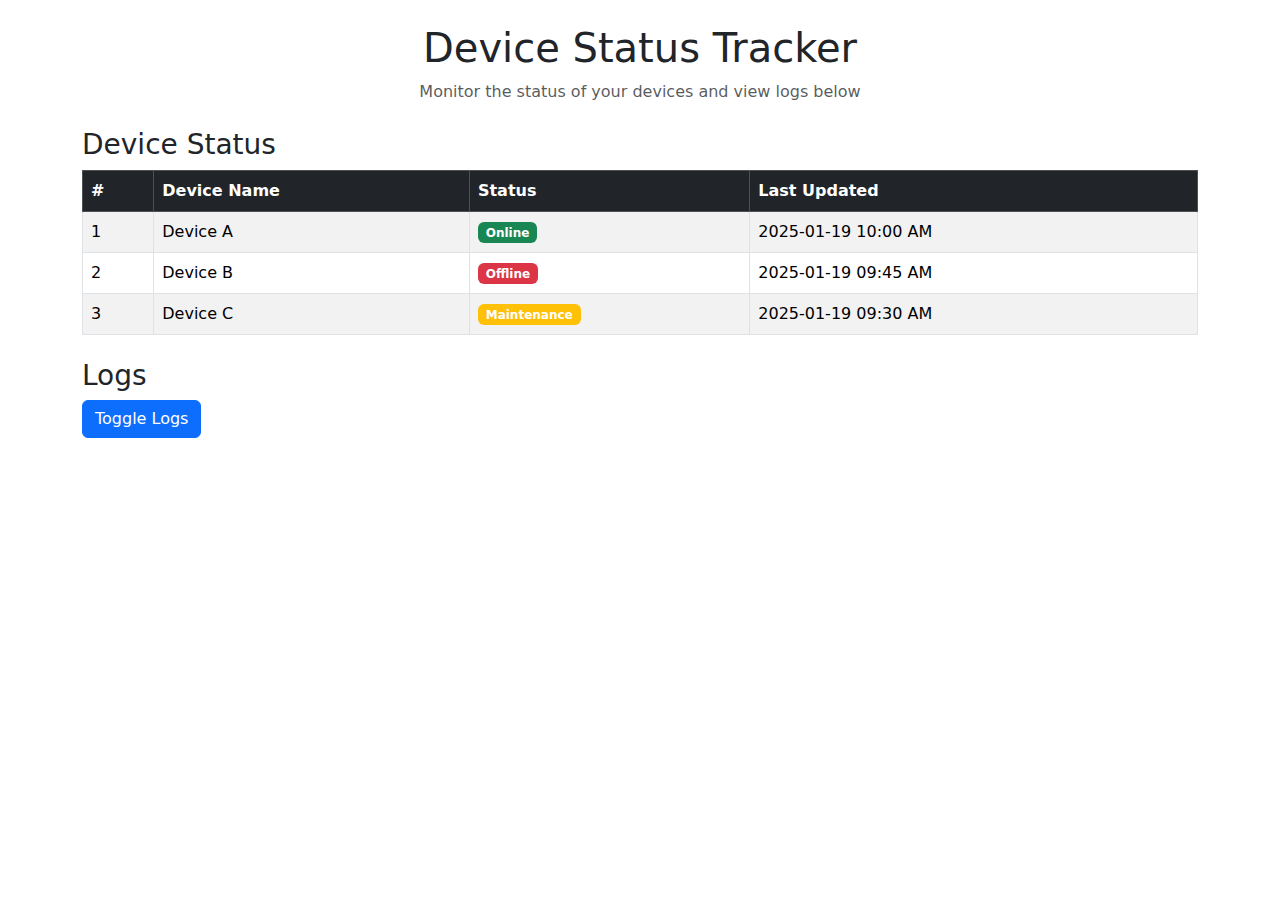
==== docs/personal_dashboard.html @ 473b262a "Added code and created personal dashboard link in index.html" ====
<!DOCTYPE html>
<html lang="en">
<head>
    <meta charset="UTF-8">
    <meta name="viewport" content="width=device-width, initial-scale=1.0">
    <title>Status Tracker</title>
    <!-- Bootstrap CSS -->
    <link href="https://cdn.jsdelivr.net/npm/bootstrap@5.3.2/dist/css/bootstrap.min.css" rel="stylesheet">
</head>
<body>
    <div class="container mt-4">
        <header class="text-center mb-4">
            <h1>Device Status Tracker</h1>
            <p class="text-muted">Monitor the status of your devices and view logs below</p>
        </header>

        <!-- Status Table -->
        <div class="mb-4">
            <h3>Device Status</h3>
            <table class="table table-bordered table-striped">
                <thead class="table-dark">
                    <tr>
                        <th>#</th>
                        <th>Device Name</th>
                        <th>Status</th>
                        <th>Last Updated</th>
                    </tr>
                </thead>
                <tbody>
                    <tr>
                        <td>1</td>
                        <td>Device A</td>
                        <td><span class="badge bg-success">Online</span></td>
                        <td>2025-01-19 10:00 AM</td>
                    </tr>
                    <tr>
                        <td>2</td>
                        <td>Device B</td>
                        <td><span class="badge bg-danger">Offline</span></td>
                        <td>2025-01-19 09:45 AM</td>
                    </tr>
                    <tr>
                        <td>3</td>
                        <td>Device C</td>
                        <td><span class="badge bg-warning">Maintenance</span></td>
                        <td>2025-01-19 09:30 AM</td>
                    </tr>
                </tbody>
            </table>
        </div>

        <!-- Logs Section -->
        <div class="mb-4">
            <h3>Logs</h3>
            <button class="btn btn-primary mb-3" type="button" data-bs-toggle="collapse" data-bs-target="#logSection" aria-expanded="false" aria-controls="logSection">
                Toggle Logs
            </button>
            <div class="collapse" id="logSection">
                <div class="card card-body">
                    <pre>
                        [2025-01-19 10:00 AM] Device A: Online
                        [2025-01-19 09:45 AM] Device B: Offline
                        [2025-01-19 09:30 AM] Device C: Maintenance
                    </pre>
                </div>
            </div>
        </div>
    </div>

    <!-- Bootstrap JS -->
    <script src="https://cdn.jsdelivr.net/npm/bootstrap@5.3.2/dist/js/bootstrap.bundle.min.js"></script>
</body>
</html>
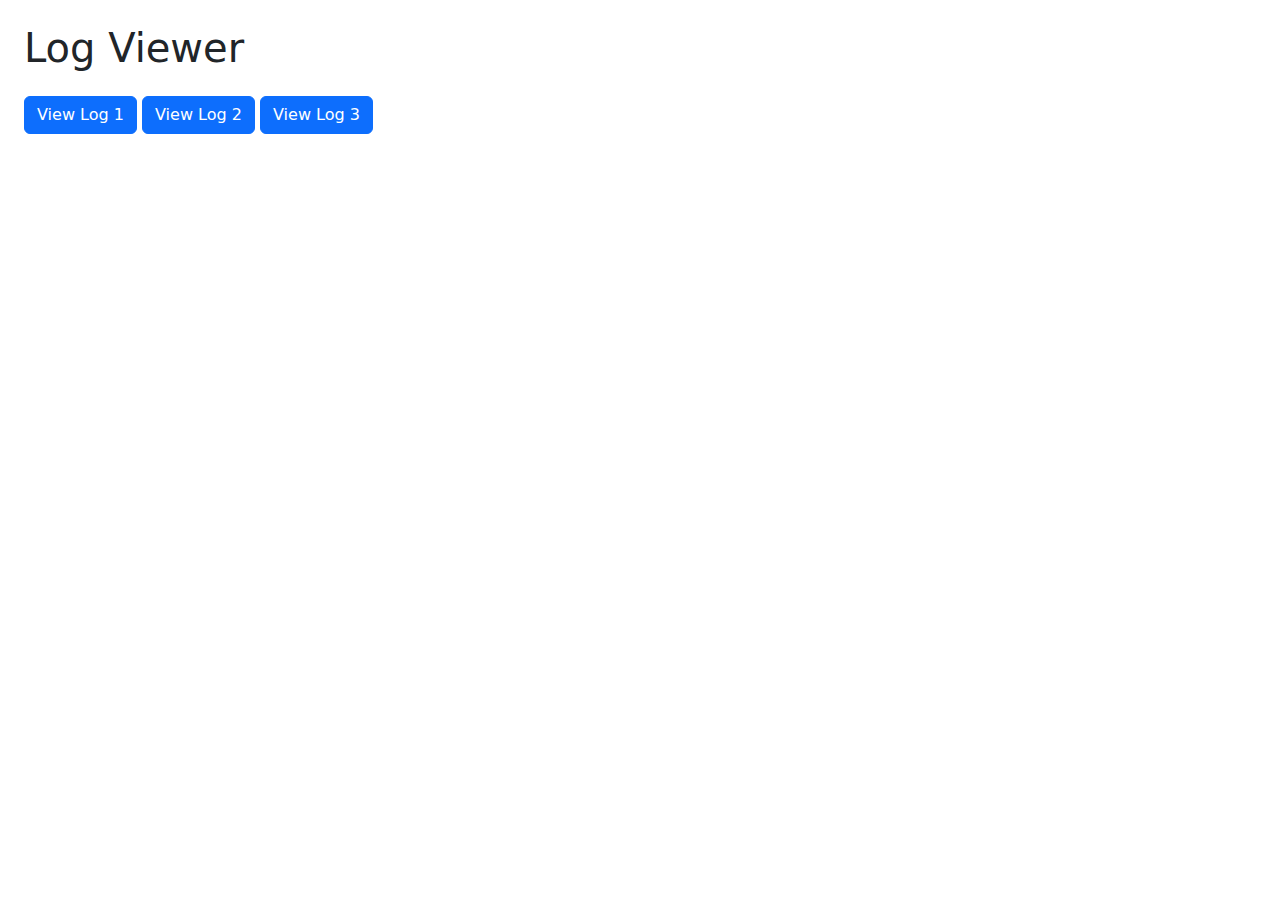
==== commit 046d4877: "Added view for logs and info" ====
--- a/docs/personal_dashboard.html
+++ b/docs/personal_dashboard.html
@@ -3,71 +3,55 @@
 <head>
     <meta charset="UTF-8">
     <meta name="viewport" content="width=device-width, initial-scale=1.0">
-    <title>Status Tracker</title>
-    <!-- Bootstrap CSS -->
+    <title>Log Viewer</title>
     <link href="https://cdn.jsdelivr.net/npm/bootstrap@5.3.2/dist/css/bootstrap.min.css" rel="stylesheet">
+    <style>
+        .log-box {
+            width: 100%;
+            height: 300px;
+            border: 1px solid #ccc;
+            background-color: #f9f9f9;
+            font-family: monospace;
+            overflow-y: scroll;
+            padding: 10px;
+            white-space: pre-wrap;
+            display: none; /* Initially hidden */
+        }
+    </style>
 </head>
-<body>
-    <div class="container mt-4">
-        <header class="text-center mb-4">
-            <h1>Device Status Tracker</h1>
-            <p class="text-muted">Monitor the status of your devices and view logs below</p>
-        </header>
+<body class="p-4">
+    <h1 class="mb-4">Log Viewer</h1>
 
-        <!-- Status Table -->
-        <div class="mb-4">
-            <h3>Device Status</h3>
-            <table class="table table-bordered table-striped">
-                <thead class="table-dark">
-                    <tr>
-                        <th>#</th>
-                        <th>Device Name</th>
-                        <th>Status</th>
-                        <th>Last Updated</th>
-                    </tr>
-                </thead>
-                <tbody>
-                    <tr>
-                        <td>1</td>
-                        <td>Device A</td>
-                        <td><span class="badge bg-success">Online</span></td>
-                        <td>2025-01-19 10:00 AM</td>
-                    </tr>
-                    <tr>
-                        <td>2</td>
-                        <td>Device B</td>
-                        <td><span class="badge bg-danger">Offline</span></td>
-                        <td>2025-01-19 09:45 AM</td>
-                    </tr>
-                    <tr>
-                        <td>3</td>
-                        <td>Device C</td>
-                        <td><span class="badge bg-warning">Maintenance</span></td>
-                        <td>2025-01-19 09:30 AM</td>
-                    </tr>
-                </tbody>
-            </table>
-        </div>
-
-        <!-- Logs Section -->
-        <div class="mb-4">
-            <h3>Logs</h3>
-            <button class="btn btn-primary mb-3" type="button" data-bs-toggle="collapse" data-bs-target="#logSection" aria-expanded="false" aria-controls="logSection">
-                Toggle Logs
-            </button>
-            <div class="collapse" id="logSection">
-                <div class="card card-body">
-                    <pre>
-                        [2025-01-19 10:00 AM] Device A: Online
-                        [2025-01-19 09:45 AM] Device B: Offline
-                        [2025-01-19 09:30 AM] Device C: Maintenance
-                    </pre>
-                </div>
-            </div>
-        </div>
+    <div class="mb-3">
+        <button class="btn btn-primary" onclick="loadLogs('/logs/test_log1.txt')">View Log 1</button>
+        <button class="btn btn-primary" onclick="loadLogs('/logs/test_log2.txt')">View Log 2</button>
+        <button class="btn btn-primary" onclick="loadLogs('logfile3.txt')">View Log 3</button>
     </div>
 
-    <!-- Bootstrap JS -->
-    <script src="https://cdn.jsdelivr.net/npm/bootstrap@5.3.2/dist/js/bootstrap.bundle.min.js"></script>
+    <textarea id="log-box" class="log-box" readonly>
+Logs will appear here...
+    </textarea>
+
+    <script>
+        async function loadLogs(logFilePath) {
+            try {
+                // Fetch the log file from the specified path
+                const response = await fetch(logFilePath);
+                if (!response.ok) throw new Error(`HTTP error! Status: ${response.status}`);
+                
+                const logContent = await response.text(); // Get file content as text
+                const logLines = logContent.trim().split('\n'); // Split the content into lines
+                const last10Lines = logLines.slice(-10).join('\n'); // Get the last 10 lines
+
+                // Display the log content in the log-box
+                const logBox = document.getElementById('log-box');
+                logBox.style.display = 'block';
+                logBox.value = last10Lines;
+            } catch (error) {
+                alert(`Error loading log file: ${error.message}`);
+                document.getElementById('log-box').style.display = 'none'; // Hide log box on error
+            }
+        }
+    </script>
 </body>
 </html>
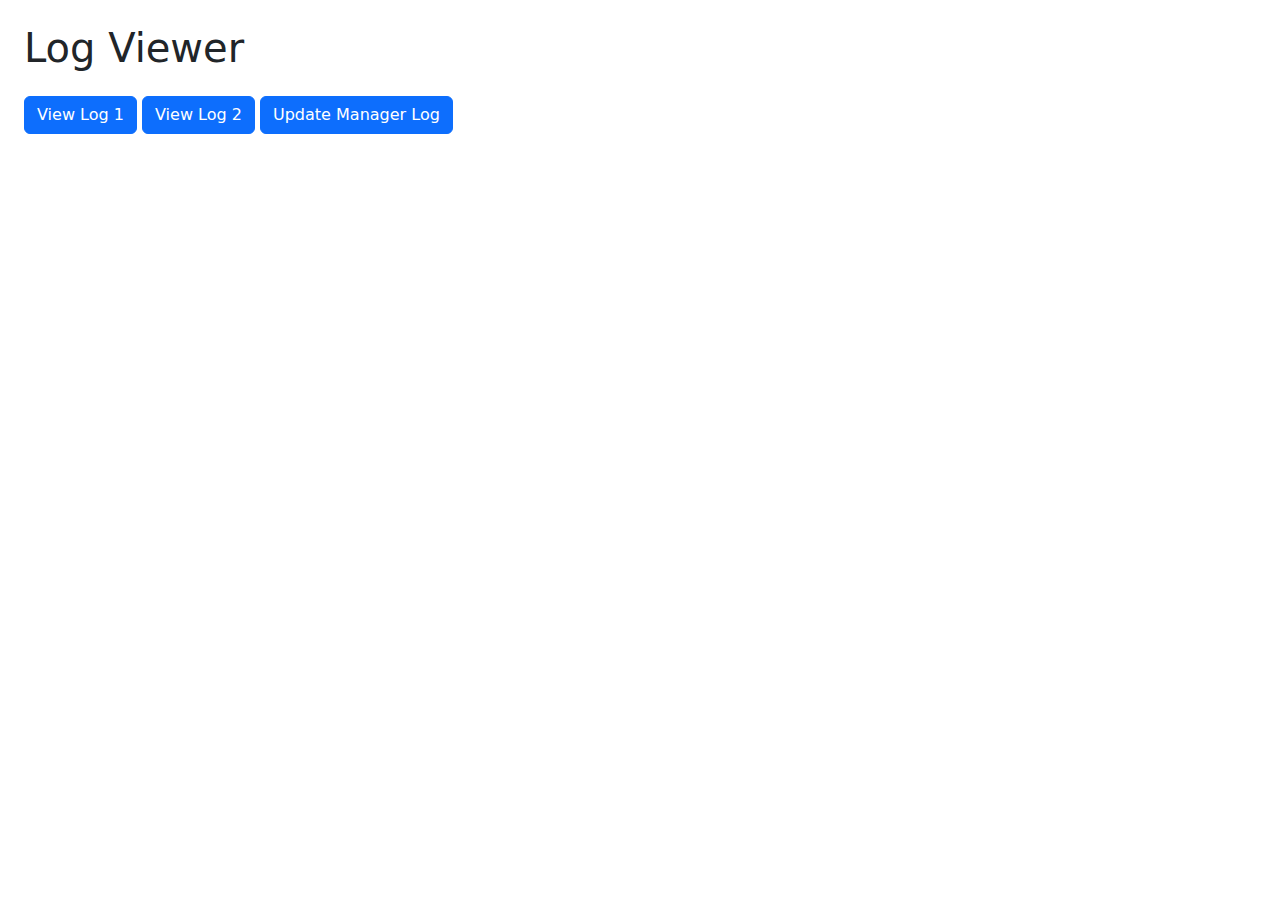
==== commit a7b3f6aa: "NM and UM work together properly, added pycache to .gitignore, working on logs" ====
--- a/docs/personal_dashboard.html
+++ b/docs/personal_dashboard.html
@@ -25,7 +25,7 @@
     <div class="mb-3">
         <button class="btn btn-primary" onclick="loadLogs('/logs/test_log1.txt')">View Log 1</button>
         <button class="btn btn-primary" onclick="loadLogs('/logs/test_log2.txt')">View Log 2</button>
-        <button class="btn btn-primary" onclick="loadLogs('logfile3.txt')">View Log 3</button>
+        <button class="btn btn-primary" onclick="loadLogs('/logs/update_log.txt')">Update Manager Log</button>
     </div>
 
     <textarea id="log-box" class="log-box" readonly>
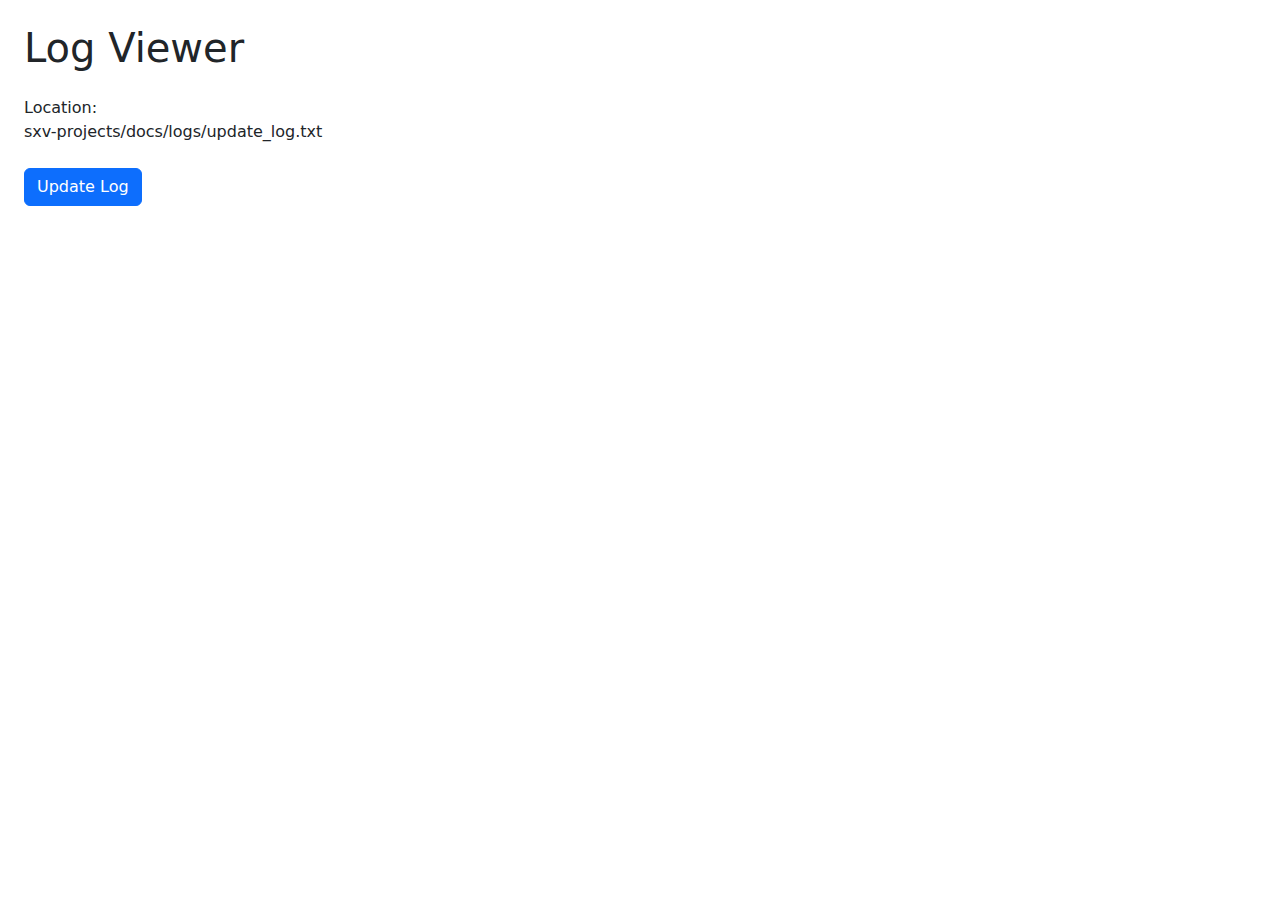
==== commit 611128ee: "Logs working, updated dashboard as well and cleaned up code a bit" ====
--- a/docs/personal_dashboard.html
+++ b/docs/personal_dashboard.html
@@ -21,11 +21,11 @@
 </head>
 <body class="p-4">
     <h1 class="mb-4">Log Viewer</h1>
-
+    <p class="mb-4">Location: <br>sxv-projects/docs/logs/update_log.txt</p>
     <div class="mb-3">
-        <button class="btn btn-primary" onclick="loadLogs('/logs/test_log1.txt')">View Log 1</button>
-        <button class="btn btn-primary" onclick="loadLogs('/logs/test_log2.txt')">View Log 2</button>
-        <button class="btn btn-primary" onclick="loadLogs('/logs/update_log.txt')">Update Manager Log</button>
+        <!--<button class="btn btn-primary" onclick="loadLogs('/logs/test_log1.txt')">View Log 1</button>
+        <button class="btn btn-primary" onclick="loadLogs('/logs/test_log2.txt')">View Log 2</button>-->
+        <button class="btn btn-primary" onclick="loadLogs('/logs/update_log.txt')">Update Log</button>
     </div>
 
     <textarea id="log-box" class="log-box" readonly>
